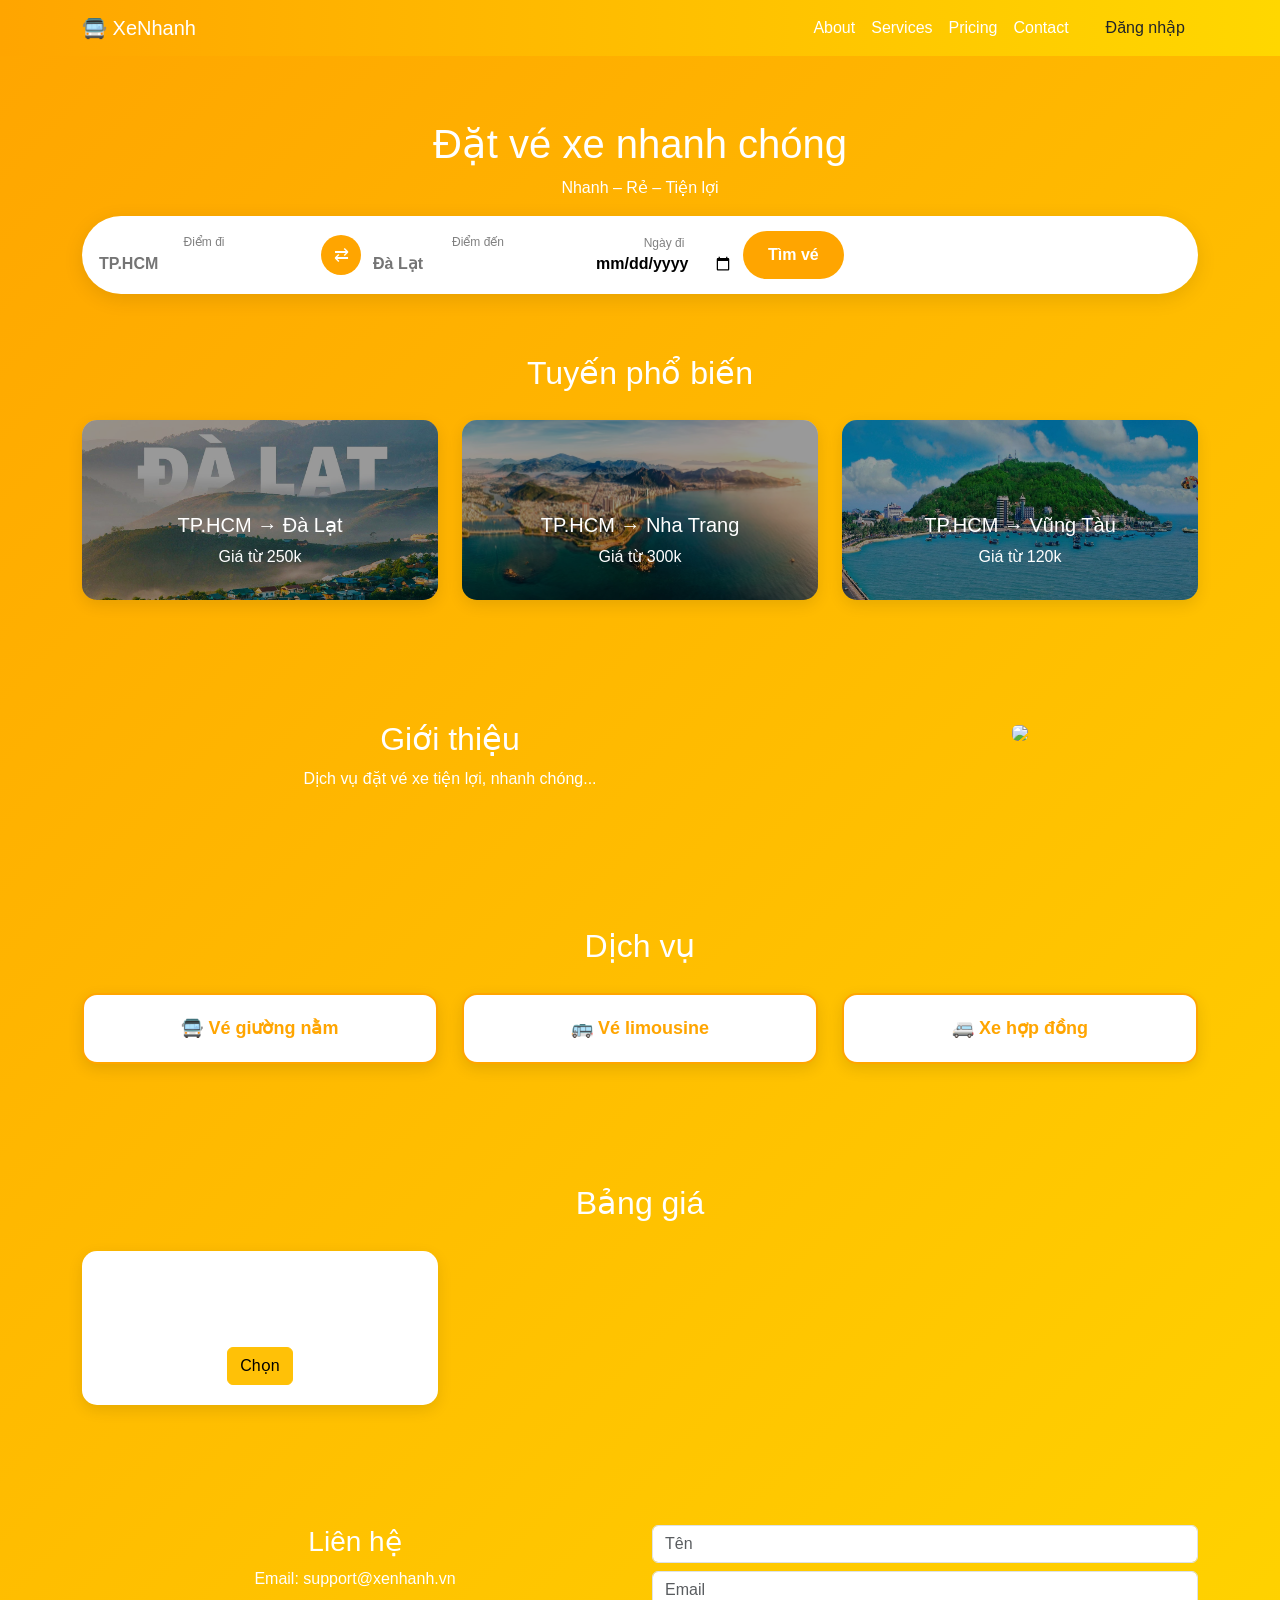
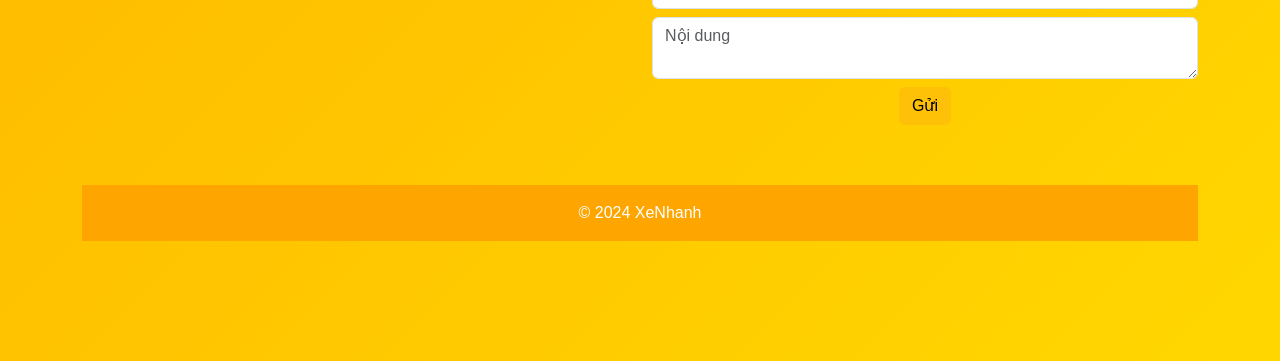
==== index.html @ d8bf41ae "update giao dien web dat ve xe" ====
<!DOCTYPE html>
<html lang="vi">
<head>
<meta charset="UTF-8">
<meta name="viewport" content="width=device-width, initial-scale=1.0">

<title>Đặt vé xe</title>

<!-- Bootstrap CDN -->
<link href="https://cdn.jsdelivr.net/npm/bootstrap@5.3.3/dist/css/bootstrap.min.css" rel="stylesheet">

<link rel="stylesheet" href="css/style.css">
</head>

<body>

<!-- ===== NAVBAR ===== -->
<nav class="navbar navbar-expand-lg navbar-dark fixed-top navbar-custom">
  <div class="container">
    <a class="navbar-brand" href="#">🚍 XeNhanh</a>

    <button class="navbar-toggler" data-bs-toggle="collapse" data-bs-target="#menu">
      ☰
    </button>

    <div class="collapse navbar-collapse" id="menu">
      <ul class="navbar-nav ms-auto">
        <li><a class="nav-link" href="#about">About</a></li>
        <li><a class="nav-link" href="#services">Services</a></li>
        <li><a class="nav-link" href="#pricing">Pricing</a></li>
        <li><a class="nav-link" href="#contact">Contact</a></li>
      </ul>

      <button class="btn btn-login ms-3">Đăng nhập</button>
    </div>
  </div>
</nav>

<!-- ===== HERO ===== -->
<section class="hero text-center">
  <div class="container">
    <h1>Đặt vé xe nhanh chóng</h1>
    <p>Nhanh – Rẻ – Tiện lợi</p>

    <!-- SEARCH -->
    <div class="search-vexere">
  
  <div class="field">
    <label>Điểm đi</label>
    <input id="from" type="text" placeholder="TP.HCM">
  </div>

  <button id="swapBtn" class="swap-btn">⇄</button>

  <div class="field">
    <label>Điểm đến</label>
    <input id="to" type="text" placeholder="Đà Lạt">
  </div>

  <div class="field">
    <label>Ngày đi</label>
    <input type="date">
  </div>

  <button class="search-btn">Tìm vé</button>

</div>

<!-- ===== POPULAR ===== -->
<section class="container section">
  <h2 class="text-center">Tuyến phổ biến</h2>

  <div class="row">
    <div class="col-md-4">
      <div class="card-modern card-place dalat">
        <h5>TP.HCM → Đà Lạt</h5>
        <p>Giá từ 250k</p>
      </div>
    </div>

    <div class="col-md-4">
      <div class="card-modern card-place nhatrang">
        <h5>TP.HCM → Nha Trang</h5>
        <p>Giá từ 300k</p>
      </div>
    </div>

    <div class="col-md-4">
      <div class="card-modern card-place vungtau">
        <h5>TP.HCM → Vũng Tàu</h5>
        <p>Giá từ 120k</p>
      </div>
    </div>
  </div>
</section>

<!-- ===== ABOUT ===== -->
<section id="about" class="container section">
  <div class="row">
    <div class="col-md-8">
      <h2>Giới thiệu</h2>
      <p>Dịch vụ đặt vé xe tiện lợi, nhanh chóng...</p>
    </div>
    <div class="col-md-4">
      <img src="https://picsum.photos/300" class="img-fluid rounded">
    </div>
  </div>
</section>

<!-- ===== SERVICES ===== -->
<section id="services" class="container section text-center">
  <h2>Dịch vụ</h2>

  <div class="row">
    <div class="col-md-4">
      <div class="card-modern service-card">🚍 Vé giường nằm</div>
    </div>
    <div class="col-md-4">
      <div class="card-modern service-card">🚌 Vé limousine</div>
    </div>
    <div class="col-md-4">
      <div class="card-modern service-card">🚐 Xe hợp đồng</div>
    </div>
  </div>
</section>

<!-- ===== PRICING ===== -->
<section id="pricing" class="container section text-center">
  <h2>Bảng giá</h2>

  <div class="row">
    <div class="col-md-4">
      <div class="card-modern">
        <h4>Tiết kiệm</h4>
        <p>200k</p>
        <button class="btn btn-warning" data-bs-toggle="modal" data-bs-target="#modal">Chọn</button>
      </div>
    </div>
  </div>
</section>

<!-- ===== MODAL ===== -->
<div class="modal fade" id="modal">
  <div class="modal-dialog">
    <div class="modal-content p-3">
      <h4>Đặt vé</h4>

      <input id="name" type="text" placeholder="Tên" class="form-control mb-2">
      <input id="email" type="email" placeholder="Email" class="form-control mb-2">

      <textarea id="message" placeholder="Yêu cầu" class="form-control mb-2"></textarea>

      <button id="submitBtn" class="btn btn-warning">Gửi</button>
    </div>
  </div>
</div>

<!-- ===== CONTACT ===== -->
<section id="contact" class="container section">
  <div class="row">
    <div class="col-md-6">
      <h3>Liên hệ</h3>
      <p>Email: support@xenhanh.vn</p>
    </div>

    <div class="col-md-6">
      <form id="contactForm">
        <input id="cname" type="text" placeholder="Tên" class="form-control mb-2">
        <input id="cemail" type="email" placeholder="Email" class="form-control mb-2">
        <textarea id="cmsg" class="form-control mb-2" placeholder="Nội dung"></textarea>
        <button class="btn btn-warning">Gửi</button>
      </form>
    </div>
  </div>
</section>

<footer class="text-center p-3">
  © 2024 XeNhanh
</footer>

<script src="https://cdn.jsdelivr.net/npm/bootstrap@5.3.3/dist/js/bootstrap.bundle.min.js"></script>
<script src="js/main.js"></script>

</body>
</html>
---- css/style.css ----
body {
    font-family: Arial;
}

/* NAVBAR */
.navbar-custom {
    background: linear-gradient(to right, orange, gold);
}

.navbar-custom .nav-link,
.navbar-brand {
    color: white !important;
}

/* HERO */
.hero {
    background: linear-gradient(135deg, orange, gold);
    color: white;
    padding: 120px 20px;
}

/* SEARCH */
.search-modern {
    background: white;
    border-radius: 50px;
    padding: 10px;
    display: flex;
    justify-content: center;
    gap: 10px;
}

.search-modern input {
    border: none;
    padding: 10px;
}

.search-modern button {
    background: orange;
    border: none;
    color: white;
    padding: 10px 20px;
    border-radius: 30px;
}

/* CARD */
.card-modern {
    background: white;
    border-radius: 15px;
    padding: 20px;
    margin-top: 20px;
    text-align: center;
    box-shadow: 0 5px 15px rgba(0,0,0,0.1);
    transition: 0.3s;
}

.card-modern:hover {
    transform: translateY(-10px);
    background: orange;
    color: white;
}

/* SECTION */
.section {
    padding: 60px 0;
}

/* FOOTER */
footer {
    background: orange;
    color: white;
}
.search-vexere {
    background: white;
    border-radius: 50px;
    padding: 15px;
    display: flex;
    align-items: center;
    gap: 10px;
    flex-wrap: wrap;
    box-shadow: 0 5px 20px rgba(0,0,0,0.1);
}

/* mỗi ô */
.field {
    display: flex;
    flex-direction: column;
}

.field label {
    font-size: 12px;
    color: gray;
}

.field input {
    border: none;
    outline: none;
    font-weight: bold;
}

/* nút đổi */
.swap-btn {
    background: orange;
    border: none;
    color: white;
    border-radius: 50%;
    width: 40px;
    height: 40px;
    font-size: 18px;
}

/* nút tìm */
.search-btn {
    background: orange;
    color: white;
    border: none;
    padding: 12px 25px;
    border-radius: 30px;
    font-weight: bold;
}

/* mobile */
@media (max-width: 768px) {
    .search-vexere {
        flex-direction: column;
        border-radius: 20px;
    }

    .swap-btn {
        transform: rotate(90deg);
    }
}
/* ===== CARD TUYẾN (có ảnh) ===== */
.card-place {
    position: relative;
    height: 180px;
    color: white;
    display: flex;
    flex-direction: column;
    justify-content: flex-end;
    padding: 15px;
    background-size: cover;
    background-position: center;
    overflow: hidden;
}

/* overlay tối để đọc chữ */
.card-place::before {
    content: "";
    position: absolute;
    inset: 0;
    background: rgba(0,0,0,0.4);
}

.card-place h5,
.card-place p {
    position: relative;
    z-index: 1;
}

/* ảnh từng tuyến */
.dalat {
    background-image: url('../images/da-lat.jpg');
}

.nhatrang {
    background-image: url('../images/2_20250719184120.jpg');
}

.vungtau {
    background-image: url('../images/vung-tau-56440d55ca575.jpg');
}

/* hover */
.card-place:hover {
    transform: scale(1.05);
}

/* ===== CARD DỊCH VỤ ===== */
.service-card {
    background: white;
    color: orange;
    font-weight: bold;
    font-size: 18px;
    border: 2px solid orange;
}

.service-card:hover {
    background: orange;
    color: white;
}
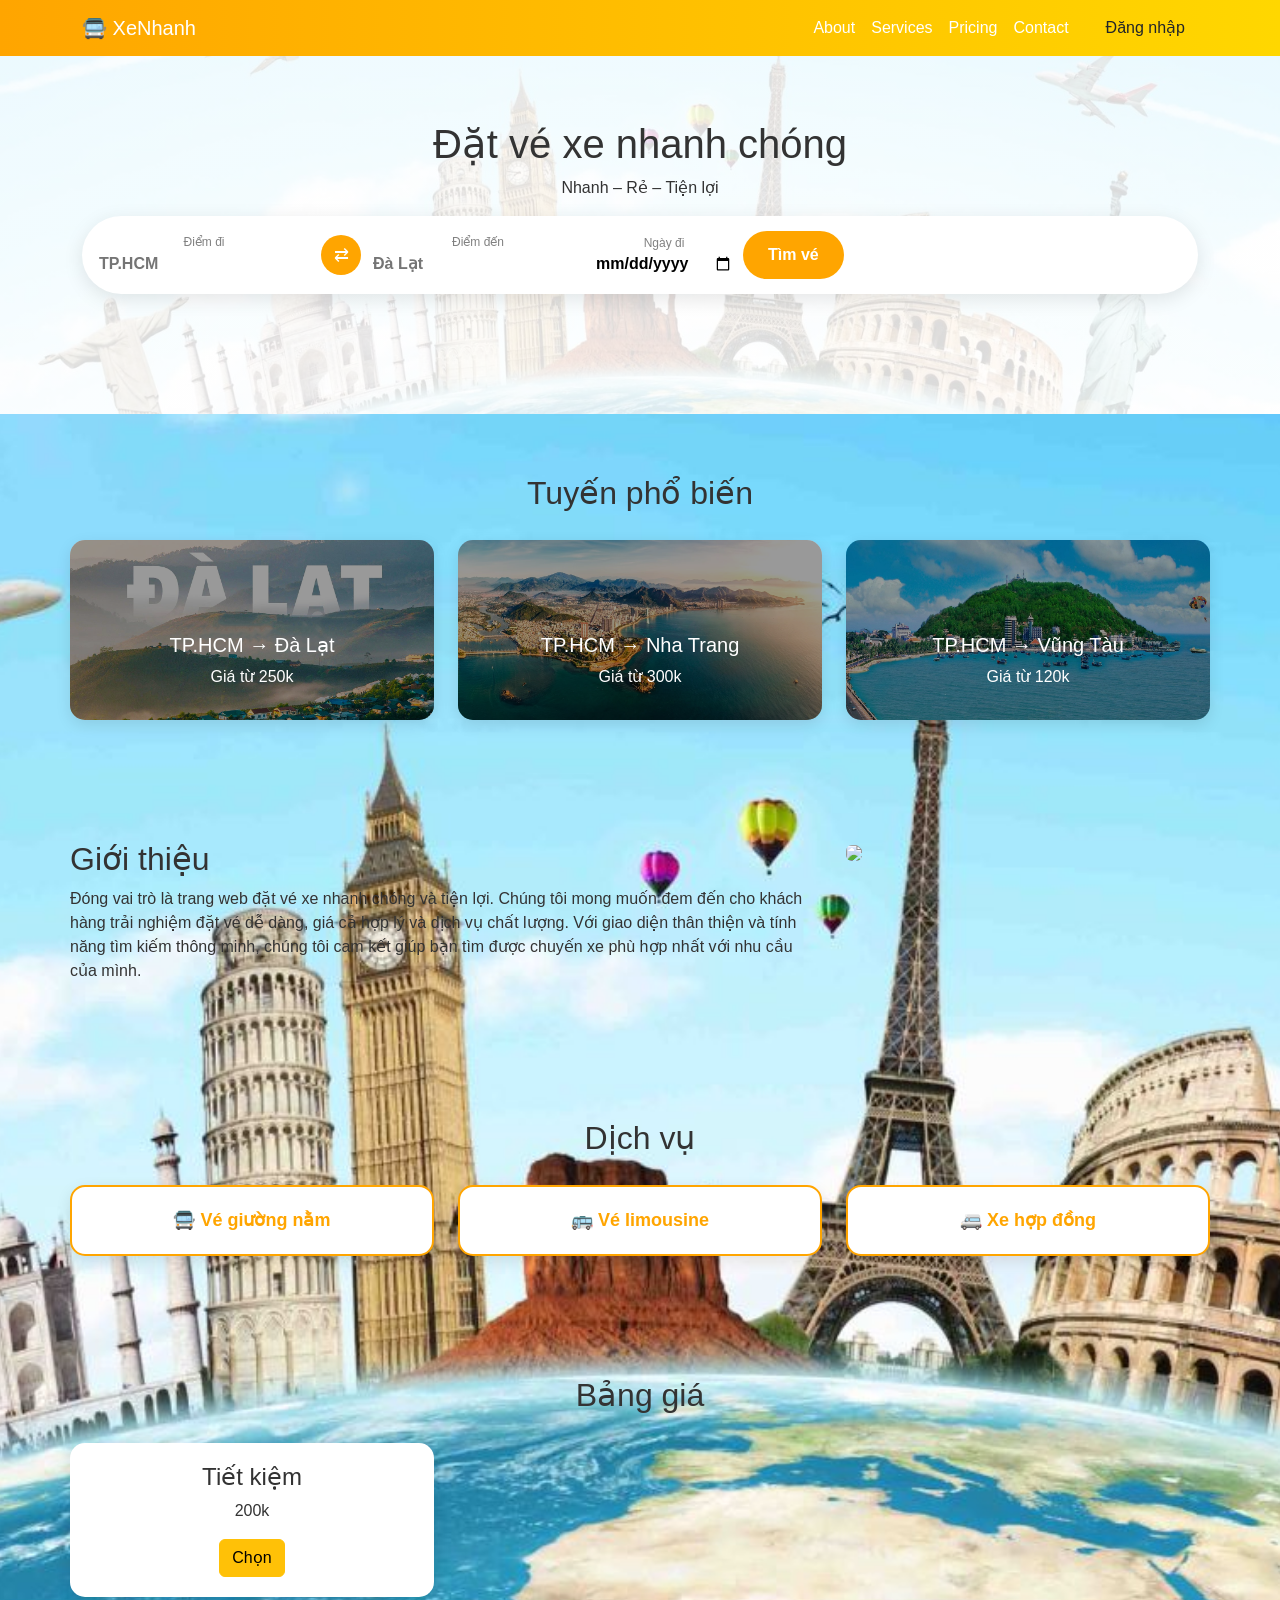
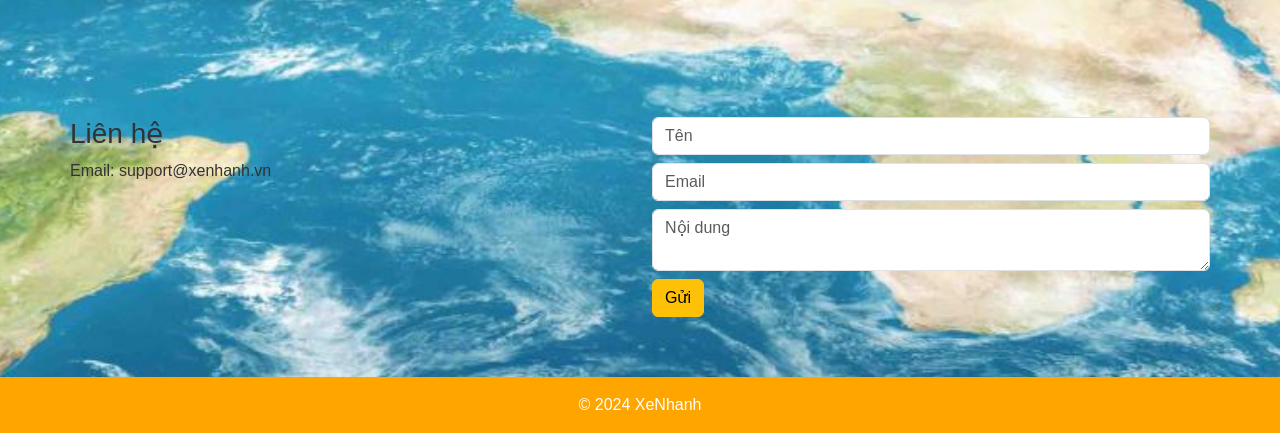
==== commit 53cc04b5: "first_update" ====
--- a/index.html
+++ b/index.html
@@ -43,28 +43,30 @@
     <p>Nhanh – Rẻ – Tiện lợi</p>
 
     <!-- SEARCH -->
-    <div class="search-vexere">
+    <form id="searchForm" action="search-results.html" method="GET" class="search-vexere">
   
   <div class="field">
     <label>Điểm đi</label>
-    <input id="from" type="text" placeholder="TP.HCM">
+    <input id="from" name="from" type="text" placeholder="TP.HCM">
   </div>
 
-  <button id="swapBtn" class="swap-btn">⇄</button>
+  <button id="swapBtn" type="button" class="swap-btn">⇄</button>
 
   <div class="field">
     <label>Điểm đến</label>
-    <input id="to" type="text" placeholder="Đà Lạt">
+    <input id="to" name="to" type="text" placeholder="Đà Lạt">
   </div>
 
   <div class="field">
     <label>Ngày đi</label>
-    <input type="date">
+    <input id="date" name="date" type="date">
   </div>
 
-  <button class="search-btn">Tìm vé</button>
+  <button type="submit" class="search-btn">Tìm vé</button>
 
-</div>
+</form>
+  </div>
+</section>
 
 <!-- ===== POPULAR ===== -->
 <section class="container section">
@@ -99,7 +101,8 @@
   <div class="row">
     <div class="col-md-8">
       <h2>Giới thiệu</h2>
-      <p>Dịch vụ đặt vé xe tiện lợi, nhanh chóng...</p>
+      <p>Đóng vai trò là trang web đặt vé xe nhanh chóng và tiện lợi. Chúng tôi mong muốn đem đến cho khách hàng trải nghiệm đặt vé dễ dàng, giá cả hợp lý và dịch vụ chất lượng. Với giao diện thân thiện và tính năng tìm kiếm thông minh, chúng tôi cam kết giúp bạn tìm được chuyến xe phù hợp nhất với nhu cầu của mình.
+      </p>
     </div>
     <div class="col-md-4">
       <img src="https://picsum.photos/300" class="img-fluid rounded">
--- a/css/style.css
+++ b/css/style.css
@@ -1,5 +1,7 @@
 body {
     font-family: Arial;
+    background: white url('../images/background.jpg') no-repeat center/cover;
+    color: #333;
 }
 
 /* NAVBAR */
@@ -14,8 +16,8 @@
 
 /* HERO */
 .hero {
-    background: linear-gradient(135deg, orange, gold);
-    color: white;
+    background: linear-gradient(rgba(255,255,255,0.85), rgba(255,255,255,0.85)), url('../images/background.jpg') center/cover;
+    color: #333;
     padding: 120px 20px;
 }
 
@@ -64,6 +66,44 @@
     padding: 60px 0;
 }
 
+.results-summary {
+    margin-bottom: 30px;
+    text-align: center;
+}
+
+.result-card {
+    background: white;
+    border-radius: 15px;
+    padding: 20px;
+    margin-bottom: 20px;
+    box-shadow: 0 5px 20px rgba(0,0,0,0.08);
+    transition: transform 0.2s ease;
+}
+
+.result-card:hover {
+    transform: translateY(-4px);
+}
+
+.result-card h5 {
+    margin-bottom: 10px;
+}
+
+.result-details {
+    display: grid;
+    gap: 10px;
+    font-size: 14px;
+    color: #555;
+}
+
+.btn-select {
+    background: orange;
+    border: none;
+    color: white;
+    border-radius: 30px;
+    padding: 10px 22px;
+    font-weight: bold;
+}
+
 /* FOOTER */
 footer {
     background: orange;
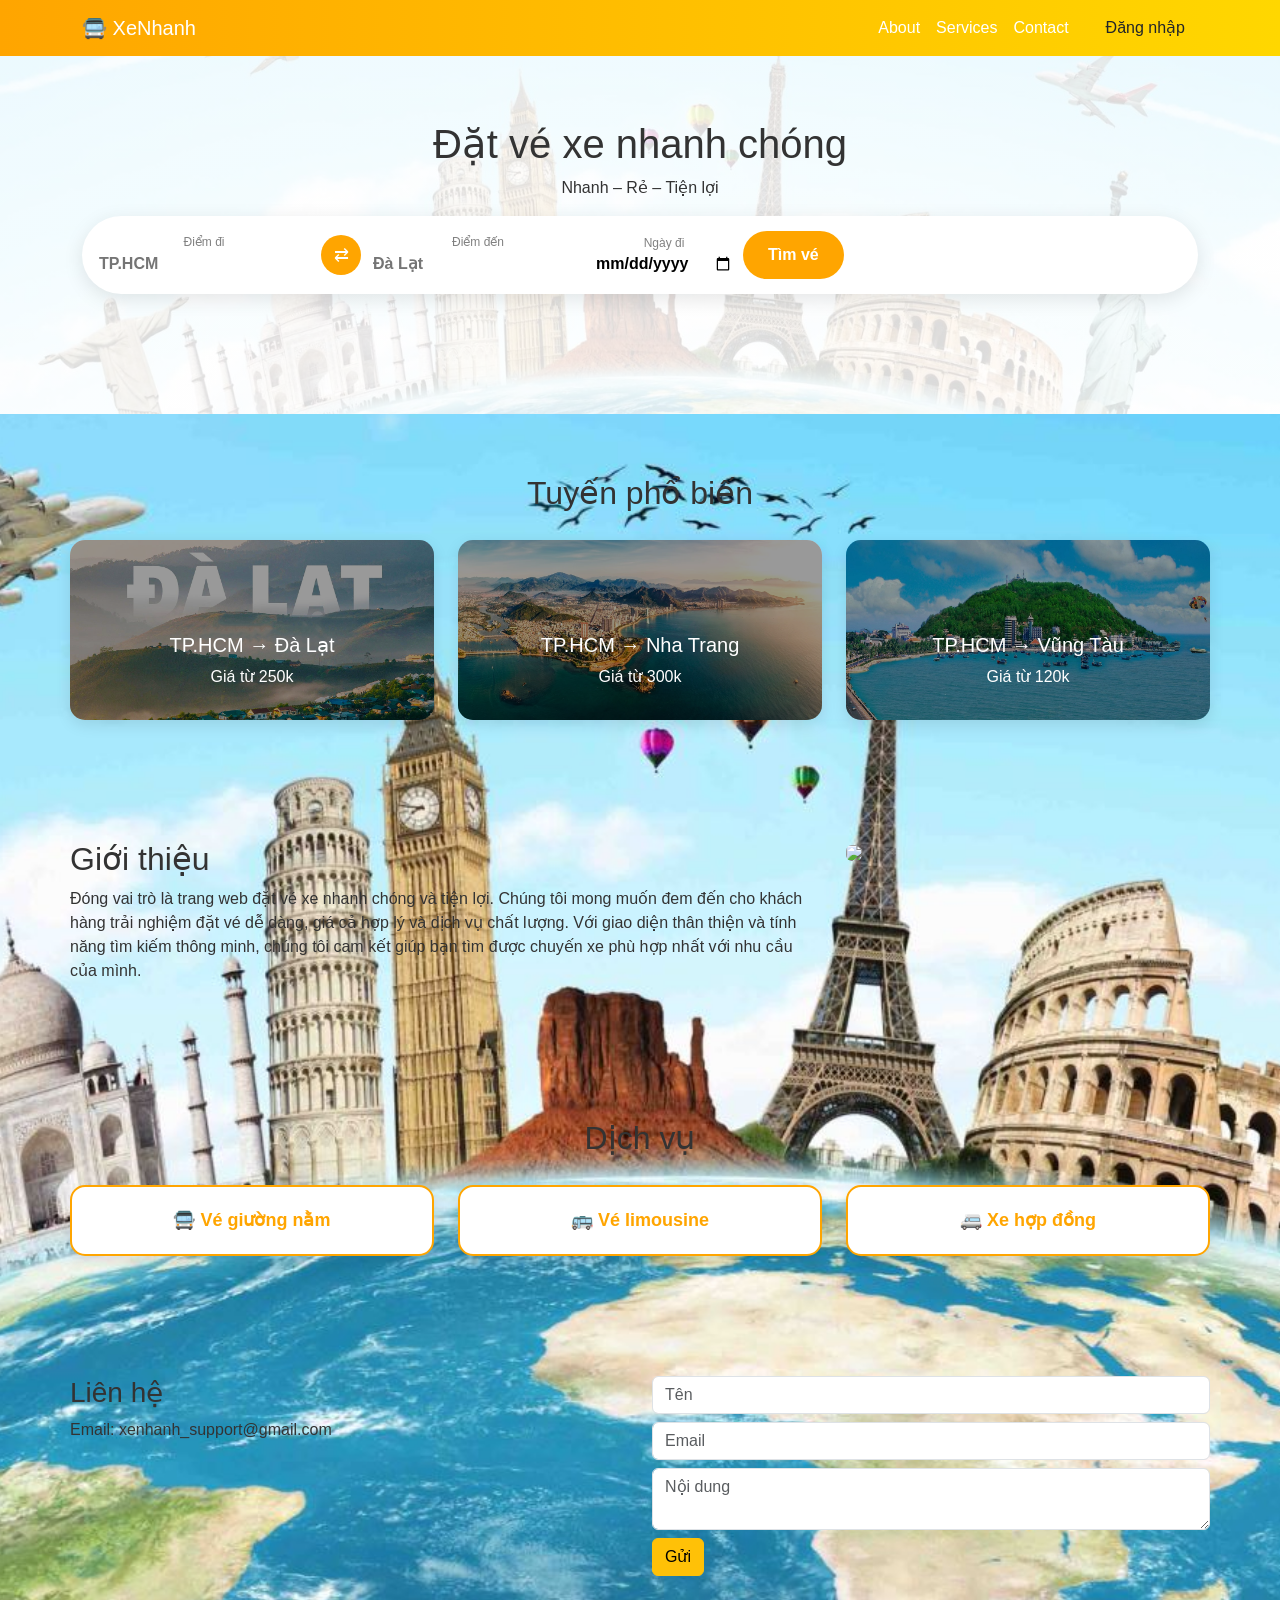
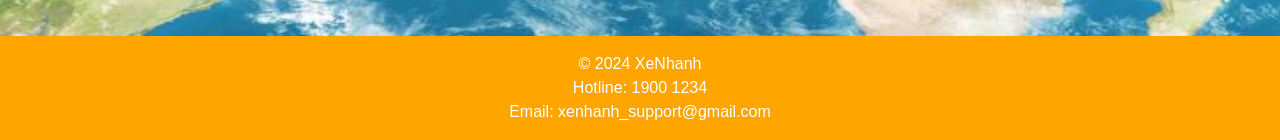
==== commit 0fd96f7c: "first_update3" ====
--- a/index.html
+++ b/index.html
@@ -27,11 +27,10 @@
       <ul class="navbar-nav ms-auto">
         <li><a class="nav-link" href="#about">About</a></li>
         <li><a class="nav-link" href="#services">Services</a></li>
-        <li><a class="nav-link" href="#pricing">Pricing</a></li>
         <li><a class="nav-link" href="#contact">Contact</a></li>
       </ul>
 
-      <button class="btn btn-login ms-3">Đăng nhập</button>
+      <button id="loginBtn" class="btn btn-login ms-3">Đăng nhập</button>
     </div>
   </div>
 </nav>
@@ -74,21 +73,21 @@
 
   <div class="row">
     <div class="col-md-4">
-      <div class="card-modern card-place dalat">
+      <div class="card-modern card-place dalat" data-from="TP.HCM" data-to="Đà Lạt">
         <h5>TP.HCM → Đà Lạt</h5>
         <p>Giá từ 250k</p>
       </div>
     </div>
 
     <div class="col-md-4">
-      <div class="card-modern card-place nhatrang">
+      <div class="card-modern card-place nhatrang" data-from="TP.HCM" data-to="Nha Trang">
         <h5>TP.HCM → Nha Trang</h5>
         <p>Giá từ 300k</p>
       </div>
     </div>
 
     <div class="col-md-4">
-      <div class="card-modern card-place vungtau">
+      <div class="card-modern card-place vungtau" data-from="TP.HCM" data-to="Vũng Tàu">
         <h5>TP.HCM → Vũng Tàu</h5>
         <p>Giá từ 120k</p>
       </div>
@@ -116,28 +115,13 @@
 
   <div class="row">
     <div class="col-md-4">
-      <div class="card-modern service-card">🚍 Vé giường nằm</div>
-    </div>
-    <div class="col-md-4">
-      <div class="card-modern service-card">🚌 Vé limousine</div>
-    </div>
-    <div class="col-md-4">
-      <div class="card-modern service-card">🚐 Xe hợp đồng</div>
-    </div>
-  </div>
-</section>
-
-<!-- ===== PRICING ===== -->
-<section id="pricing" class="container section text-center">
-  <h2>Bảng giá</h2>
-
-  <div class="row">
-    <div class="col-md-4">
-      <div class="card-modern">
-        <h4>Tiết kiệm</h4>
-        <p>200k</p>
-        <button class="btn btn-warning" data-bs-toggle="modal" data-bs-target="#modal">Chọn</button>
-      </div>
+      <div class="card-modern service-card" data-service="vé giường nằm">🚍 Vé giường nằm</div>
+    </div>
+    <div class="col-md-4">
+      <div class="card-modern service-card" data-service="vé limousine">🚌 Vé limousine</div>
+    </div>
+    <div class="col-md-4">
+      <div class="card-modern service-card" data-service="xe hợp đồng">🚐 Xe hợp đồng</div>
     </div>
   </div>
 </section>
@@ -158,12 +142,76 @@
   </div>
 </div>
 
+<div class="modal fade" id="serviceModal" tabindex="-1">
+  <div class="modal-dialog modal-dialog-centered">
+    <div class="modal-content p-3">
+      <h4 id="serviceTitle">Dịch vụ</h4>
+      <p id="serviceDescription"></p>
+      <button type="button" class="btn btn-secondary" data-bs-dismiss="modal">Đóng</button>
+    </div>
+  </div>
+</div>
+
+<div class="modal fade" id="loginModal" tabindex="-1">
+  <div class="modal-dialog modal-dialog-centered">
+    <div class="modal-content p-3">
+      <h4>Đăng nhập</h4>
+      <div class="alert alert-danger d-none" id="loginError"></div>
+      <form id="loginForm">
+        <input id="loginUsername" type="text" placeholder="Tài khoản" class="form-control mb-2" required>
+        <input id="loginPassword" type="password" placeholder="Mật khẩu" class="form-control mb-2" required>
+        <div class="d-flex justify-content-between align-items-center mb-3">
+          <button type="button" class="btn btn-link p-0" id="forgotPasswordLink">Bạn quên mật khẩu?</button>
+          <button type="button" class="btn btn-link p-0" id="openRegisterLink">Đăng ký</button>
+        </div>
+        <button type="submit" class="btn btn-warning w-100">Đăng nhập</button>
+      </form>
+    </div>
+  </div>
+</div>
+
+<div class="modal fade" id="registerModal" tabindex="-1">
+  <div class="modal-dialog modal-dialog-centered">
+    <div class="modal-content p-3">
+      <h4>Đăng ký</h4>
+      <div class="alert alert-danger d-none" id="registerError"></div>
+      <div class="alert alert-success d-none" id="registerSuccess">Đăng ký thành công. Bạn có thể đăng nhập ngay.</div>
+      <form id="registerForm">
+        <input id="registerEmail" type="email" placeholder="Email" class="form-control mb-2" required>
+        <input id="registerUsername" type="text" placeholder="Tài khoản" class="form-control mb-2" required>
+        <input id="registerPassword" type="password" placeholder="Mật khẩu" class="form-control mb-2" required>
+        <input id="registerPhone" type="tel" placeholder="Số điện thoại" class="form-control mb-2" required>
+        <input id="registerAddress" type="text" placeholder="Địa chỉ (không bắt buộc)" class="form-control mb-2">
+        <div class="d-flex justify-content-between align-items-center mb-3">
+          <span>Đã có tài khoản?</span>
+          <button type="button" class="btn btn-link p-0" id="openLoginLink">Đăng nhập</button>
+        </div>
+        <button type="submit" class="btn btn-warning w-100">Đăng ký</button>
+      </form>
+    </div>
+  </div>
+</div>
+
+<div class="modal fade" id="forgotModal" tabindex="-1">
+  <div class="modal-dialog modal-dialog-centered">
+    <div class="modal-content p-3">
+      <h4>Quên mật khẩu</h4>
+      <div class="alert alert-danger d-none" id="forgotError"></div>
+      <div class="alert alert-success d-none" id="forgotSuccess">Yêu cầu đặt lại mật khẩu đã được gửi đến email nếu email tồn tại trong hệ thống.</div>
+      <form id="forgotForm">
+        <input id="forgotEmail" type="email" placeholder="Email đã đăng ký" class="form-control mb-2" required>
+        <button type="submit" class="btn btn-warning w-100">Gửi xác nhận</button>
+      </form>
+    </div>
+  </div>
+</div>
+
 <!-- ===== CONTACT ===== -->
 <section id="contact" class="container section">
   <div class="row">
     <div class="col-md-6">
       <h3>Liên hệ</h3>
-      <p>Email: support@xenhanh.vn</p>
+      <p>Email: xenhanh_support@gmail.com</p>
     </div>
 
     <div class="col-md-6">
@@ -178,7 +226,9 @@
 </section>
 
 <footer class="text-center p-3">
-  © 2024 XeNhanh
+  <div>© 2024 XeNhanh</div>
+  <div>Hotline: 1900 1234</div>
+  <div>Email: xenhanh_support@gmail.com</div>
 </footer>
 
 <script src="https://cdn.jsdelivr.net/npm/bootstrap@5.3.3/dist/js/bootstrap.bundle.min.js"></script>
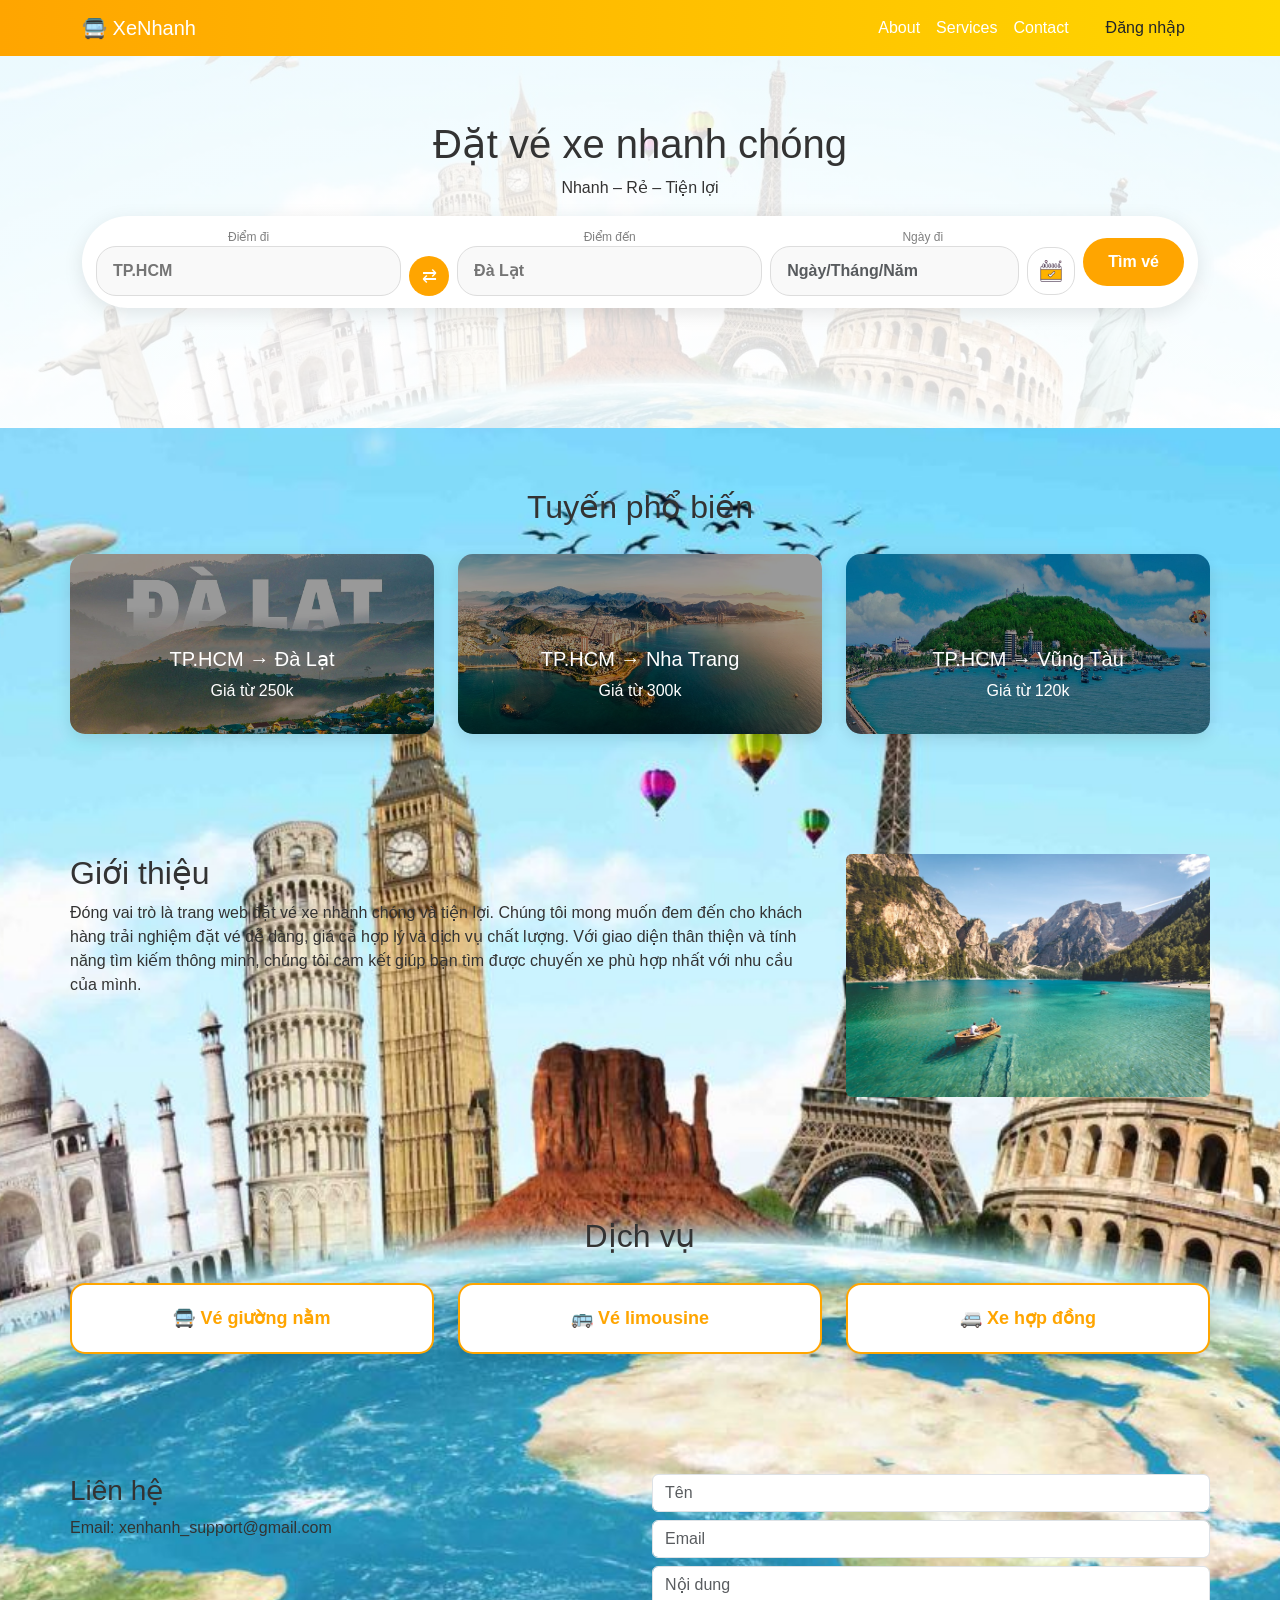
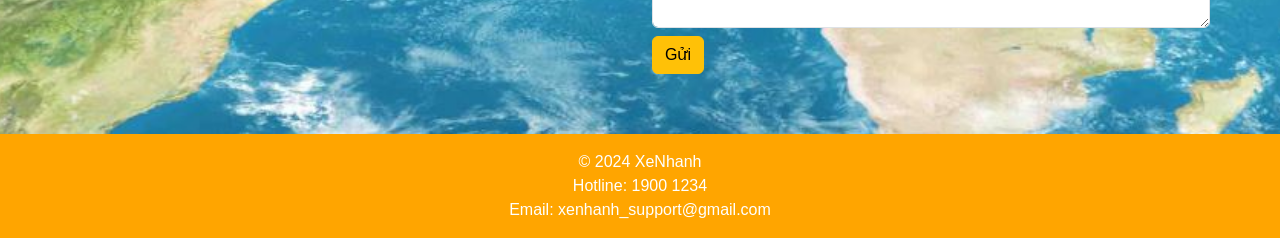
==== commit 61044cdf: "first_update4" ====
--- a/index.html
+++ b/index.html
@@ -58,7 +58,13 @@
 
   <div class="field">
     <label>Ngày đi</label>
-    <input id="date" name="date" type="date">
+    <div class="date-group">
+      <input id="date" name="date" type="text" placeholder="Ngày/Tháng/Năm" autocomplete="off" inputmode="numeric" class="form-control">
+      <button id="datePickerBtn" type="button" aria-label="Chọn ngày">
+        <img src="images/calendar.png" alt="Lịch" />
+      </button>
+    </div>
+    <input id="datePicker" type="date" style="position:absolute; left:-9999px; width:1px; height:1px; overflow:hidden;" aria-hidden="true">
   </div>
 
   <button type="submit" class="search-btn">Tìm vé</button>
@@ -104,7 +110,7 @@
       </p>
     </div>
     <div class="col-md-4">
-      <img src="https://picsum.photos/300" class="img-fluid rounded">
+      <img src="images/mountain-travel.jpg" class="img-fluid rounded" alt="Du lịch vùng núi">
     </div>
   </div>
 </section>
--- a/css/style.css
+++ b/css/style.css
@@ -112,18 +112,49 @@
 .search-vexere {
     background: white;
     border-radius: 50px;
-    padding: 15px;
-    display: flex;
-    align-items: center;
-    gap: 10px;
+    padding: 12px 14px;
+    display: flex;
+    align-items: flex-end;
+    gap: 8px;
     flex-wrap: wrap;
     box-shadow: 0 5px 20px rgba(0,0,0,0.1);
 }
 
+.seat-grid {
+    display: grid;
+    grid-template-columns: repeat(4, minmax(0, 1fr));
+    gap: 10px;
+}
+
+.seat-item {
+    border-radius: 14px;
+    padding: 14px 0;
+    text-align: center;
+    border: 1px solid #ddd;
+    background: #f8f9fa;
+    cursor: pointer;
+    font-weight: bold;
+}
+
+.seat-item.booked {
+    background: #f8d7da;
+    border-color: #f5c2c7;
+    color: #721c24;
+    cursor: not-allowed;
+}
+
+.seat-item.selected {
+    background: orange;
+    color: white;
+    border-color: #ffb84d;
+}
+
 /* mỗi ô */
 .field {
     display: flex;
     flex-direction: column;
+    min-width: 180px;
+    flex: 1 1 180px;
 }
 
 .field label {
@@ -132,9 +163,57 @@
 }
 
 .field input {
-    border: none;
+    border: 1px solid #ddd;
     outline: none;
     font-weight: bold;
+    border-radius: 20px;
+    padding: 12px 16px;
+    background: #f9f9f9;
+    min-width: 0;
+}
+
+.field .date-group {
+    display: flex;
+    align-items: center;
+    gap: 8px;
+}
+
+.field .date-group input[type="text"] {
+    flex: 1;
+}
+
+#datePickerBtn {
+    border: 1px solid #ddd;
+    border-radius: 20px;
+    background: white;
+    color: #555;
+    min-width: 48px;
+    min-height: 48px;
+    padding: 0 12px;
+    display: inline-flex;
+    align-items: center;
+    justify-content: center;
+}
+
+#datePickerBtn img {
+    width: 22px;
+    height: 22px;
+    object-fit: contain;
+}
+
+#datePickerBtn:hover {
+    background: #f2f2f2;
+}
+
+.search-btn {
+    background: orange;
+    color: white;
+    border: none;
+    padding: 14px 25px;
+    border-radius: 30px;
+    font-weight: bold;
+    align-self: center;
+    height: 48px;
 }
 
 /* nút đổi */
@@ -158,15 +237,72 @@
     font-weight: bold;
 }
 
-/* mobile */
+/* mobile search layout */
 @media (max-width: 768px) {
     .search-vexere {
         flex-direction: column;
-        border-radius: 20px;
+        align-items: stretch;
+        padding: 12px;
+        gap: 8px;
+        width: 100%;
+        max-width: 100%;
+    }
+
+    .search-vexere > .field,
+    .search-vexere > .search-btn {
+        width: 100%;
+    }
+
+    .field {
+        min-width: 0;
+        margin-bottom: 0;
+    }
+
+    .field label {
+        margin-bottom: 4px;
+        font-size: 12px;
+    }
+
+    .field input {
+        padding: 12px 14px;
+    }
+
+    .field .date-group {
+        flex-direction: row;
+        align-items: center;
+        justify-content: space-between;
+        gap: 8px;
+        width: 100%;
+    }
+
+    .field .date-group input[type="text"] {
+        width: 100%;
+    }
+
+    #datePickerBtn {
+        width: 44px;
+        min-height: 44px;
+        padding: 0;
+        align-self: center;
+    }
+
+    .field .date-group button img {
+        width: 22px;
+        height: 22px;
     }
 
     .swap-btn {
         transform: rotate(90deg);
+        width: 42px;
+        height: 42px;
+        font-size: 18px;
+        margin: 0 auto;
+        flex: none;
+    }
+
+    .search-btn {
+        padding: 12px 16px;
+        border-radius: 24px;
     }
 }
 /* ===== CARD TUYẾN (có ảnh) ===== */
